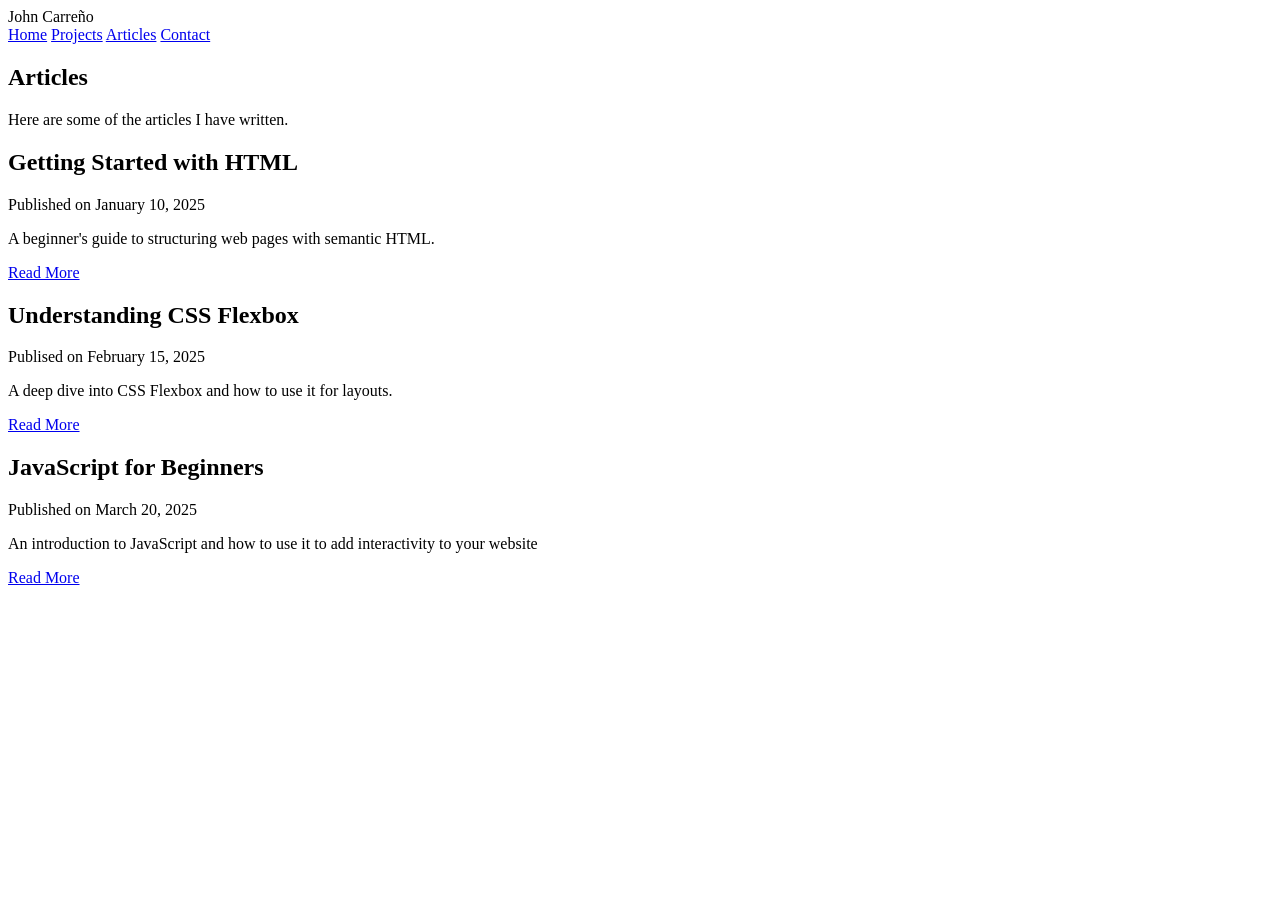
==== articles.html @ 5507aacd "feat: add HTML structure for all pages with navbar and SEO meta" ====
<!DOCTYPE html>
<html lang="en">
    <head>
        <meta charset="UTF-8">
        <meta name="viewport" content="width=devide-width, initial-scale=1.0">
        <title>John Carreño - Articles</title>

        <meta name="description" content="Articles written by John Carreño about frontend development, HTML, CSS and JavaScript.">
        <meta name="keywords" content="articles, blog, frontend, HTML, CSS, JavaScript, John Carreño">
        <meta name="author" content="John Carreño">

        <meta property="og:title" content="John Carreño - Articles">
        <meta property="og:description" content="Articles written by John Carreño about frontend development, HTML, CSS and JavaScript.">
        <meta property="og:type" content="website">
        <meta property="og:url" content="https://John0487.github.io/html-portfolio/articles.html">
    </head>

    <body>

        <header>
            <div>John Carreño</div>
            <nav>
                <a href="index.html">Home</a>
                <a href="projects.html">Projects</a>
                <a href="articles.html">Articles</a>
                <a href="contact.html">Contact</a>
            </nav>
        </header>
        
        <main>
            <section>
                <h1>Articles</h1>
                <p>Here are some of the articles I have written.</p>
            </section>

            <section>
                <article>
                    <h2>Getting Started with HTML</h2>
                    <p>Published on <time datetime="2025-01-10">January 10, 2025</time></p>
                    <p>A beginner's guide to structuring web pages with semantic HTML.</p>
                    <a href="#">Read More</a>
                </article>

                <article>
                    <h2>Understanding CSS Flexbox</h2>
                    <p>Publised on <time datetime="2025-02-15">February 15, 2025</time></p>
                    <p>A deep dive into CSS Flexbox and how to use it for layouts.</p>
                    <a href="#">Read More</a>
                </article>

                <article>
                    <h2>JavaScript for Beginners</h2>
                    <p>Published on <time datetime="2025-03=20">March 20, 2025</time></p>
                    <p>An introduction to JavaScript and how to use it to add interactivity to your website</p>
                    <a href="#">Read More</a>
                </article>
            </section>
        </main>
    </body>
</html>
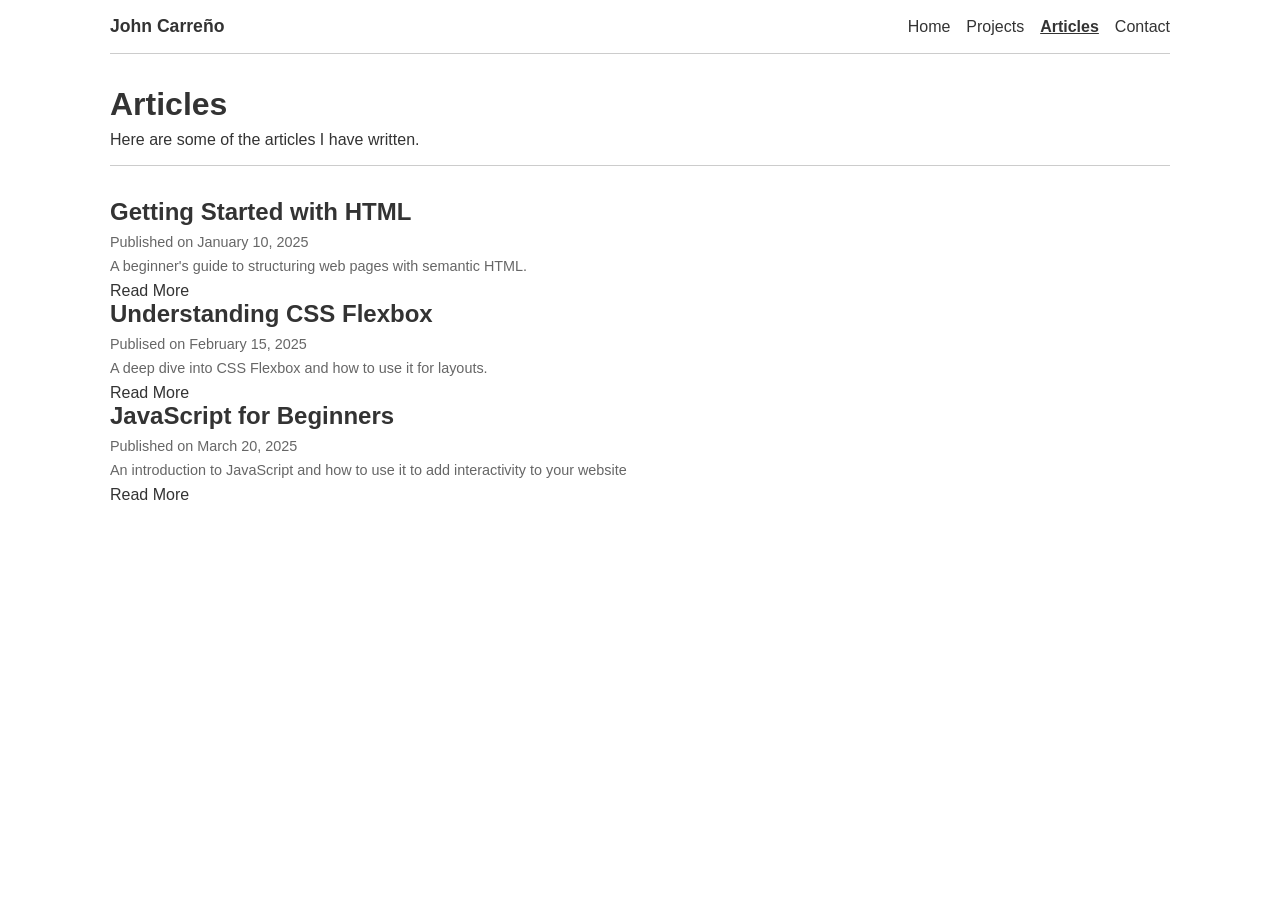
==== commit 3f775df0: "feat: add CSS styling for all pages" ====
--- a/articles.html
+++ b/articles.html
@@ -13,6 +13,9 @@
         <meta property="og:description" content="Articles written by John Carreño about frontend development, HTML, CSS and JavaScript.">
         <meta property="og:type" content="website">
         <meta property="og:url" content="https://John0487.github.io/html-portfolio/articles.html">
+
+        <link rel="icon" type="image/x-icon" href="favicon.ico?v=1">
+        <link rel="stylesheet" href="styles.css">
     </head>
 
     <body>
@@ -22,7 +25,7 @@
             <nav>
                 <a href="index.html">Home</a>
                 <a href="projects.html">Projects</a>
-                <a href="articles.html">Articles</a>
+                <a href="articles.html" aria-current="page">Articles</a>
                 <a href="contact.html">Contact</a>
             </nav>
         </header>
--- a/styles.css
+++ b/styles.css
@@ -0,0 +1,224 @@
+/* General */
+* {
+    margin: 0;
+    padding: 0;
+    box-sizing: border-box;
+}
+
+body {
+    font-family: Arial, sans-serif;
+    color: #333;
+    max-width: 1100px;
+    margin: 0 auto;
+    padding: 0 20px;
+}
+
+a {
+    color: #333;
+    text-decoration: none;
+}
+
+a:hover {
+    text-decoration: underline;
+}
+
+/* Header */
+header {
+    display: flex;
+    justify-content: space-between;
+    align-items: center;
+    padding: 16px 0;
+    border-bottom: 1px solid #ccc;
+    margin-bottom: 32px;
+}
+
+header div{
+    font-weight: bold;
+    font-size: 1.1rem;
+}
+
+nav {
+    display: flex;
+    gap: 16px;
+}
+
+nav a {
+    color: #333;
+}
+
+nav a[aria-current="page"] {
+    font-weight: bold;
+    text-decoration: underline;
+}
+
+/* Hero */
+#hero {
+    text-align: center;
+    padding: 48px 0;
+    border-bottom: 1px solid #ccc;
+    margin-bottom: 32px;
+}
+
+#hero h1 {
+    font-size: 3rem;
+    margin-bottom: 8px;
+}
+
+#hero p {
+    color: #666;
+}
+
+/* 3 column layout */
+#content {
+    display: grid;
+    grid-template-columns: 1fr 2fr 1fr;
+    gap: 32px;
+    margin-bottom: 48px;
+    padding-bottom: 32px;
+    border-bottom: 1px solid #ccc;
+}
+
+#content h2 {
+    font-size: 1rem;
+    margin-bottom: 16px;
+    border-bottom: 1px solid #ccc;
+    padding-bottom: 8px;
+}
+
+#content ul {
+    list-style: none;
+    padding: 0;
+}
+
+#content ul li {
+    margin-bottom: 8px;
+}
+
+#content article {
+    margin-bottom: 24px;
+}
+
+#content article h3 {
+    margin-bottom: 4px;
+}
+
+#content article p {
+    color: #666;
+    margin-bottom: 8px;
+    font-size: 0.9rem;
+}
+
+/* Reviews */
+#reviews {
+    margin-bottom: 48px;
+}
+
+#reviews h2 {
+    margin-bottom: 24px;
+    font-size: 1rem;
+    border-bottom: 1px solid #ccc;
+    padding-bottom: 8px;
+}
+
+#reviews {
+    display: grid;
+    grid-template-columns: 1fr;
+}
+
+#reviews > p {
+    margin-bottom: 16px;
+}
+
+#reviews article {
+    border: 1px solid #ccc;
+    border-radius: 8px;
+    padding: 16px;
+    margin-bottom: 16px;
+}
+
+#reviews article p {
+    margin-bottom: 12px;
+    font-size: 0.9rem;
+    color: #444;
+}
+
+#reviews article footer p:first-child {
+    font-weight: bold;
+    font-size: 0.5rem;
+}
+
+#reviews article footer p:last-child{
+    color: #666;
+    font-size: 0.8rem;
+}
+
+/* Footer */
+footer {
+    text-align: center;
+    padding: 24px 0;
+    border-top: 1px solid #ccc;
+    color: #666;
+    font-size: 0.85rem;
+}
+
+/* Projects y Articles */
+main > section:first-child {
+    margin-bottom: 32px;
+    padding-bottom: 16px;
+    border-bottom: 1px solid #ccc;
+}
+
+main > section:first-child h1 {
+    font-size: 2rem;
+    margin-bottom: 8px;
+}
+
+main > section article h2 {
+    margin-bottom: 8px;
+}
+
+main > section article p {
+    color: #666;
+    margin-bottom: 8px;
+    font-size: 0.9rem;
+}
+
+/* Contact form */
+form div {
+    margin-bottom: 16px;
+}
+
+label {
+    display: block;
+    margin-bottom: 4px;
+    font-weight: bold;
+    font-size: 0.9 rem;
+}
+
+input, select, textarea {
+    width: 100%;
+    padding: 10px;
+    border: 1px solid #ccc;
+    border-radius: 4px;
+    font-size: 0.95rem;
+    font-family: Arial, sans-serif;
+}
+
+input:focus, select:focus, textarea:focus {
+    outline: none;
+    border-color: #333;
+}
+
+button[type="submit"] {
+    background-color: #333;
+    color: white;
+    padding: 10px 24px;
+    border: none;
+    border-radius: 4px;
+    cursor: pointer;
+    font-size: 0.95rem;
+}
+
+button[type="submit"]:hover {
+    background-color: #555;
+}
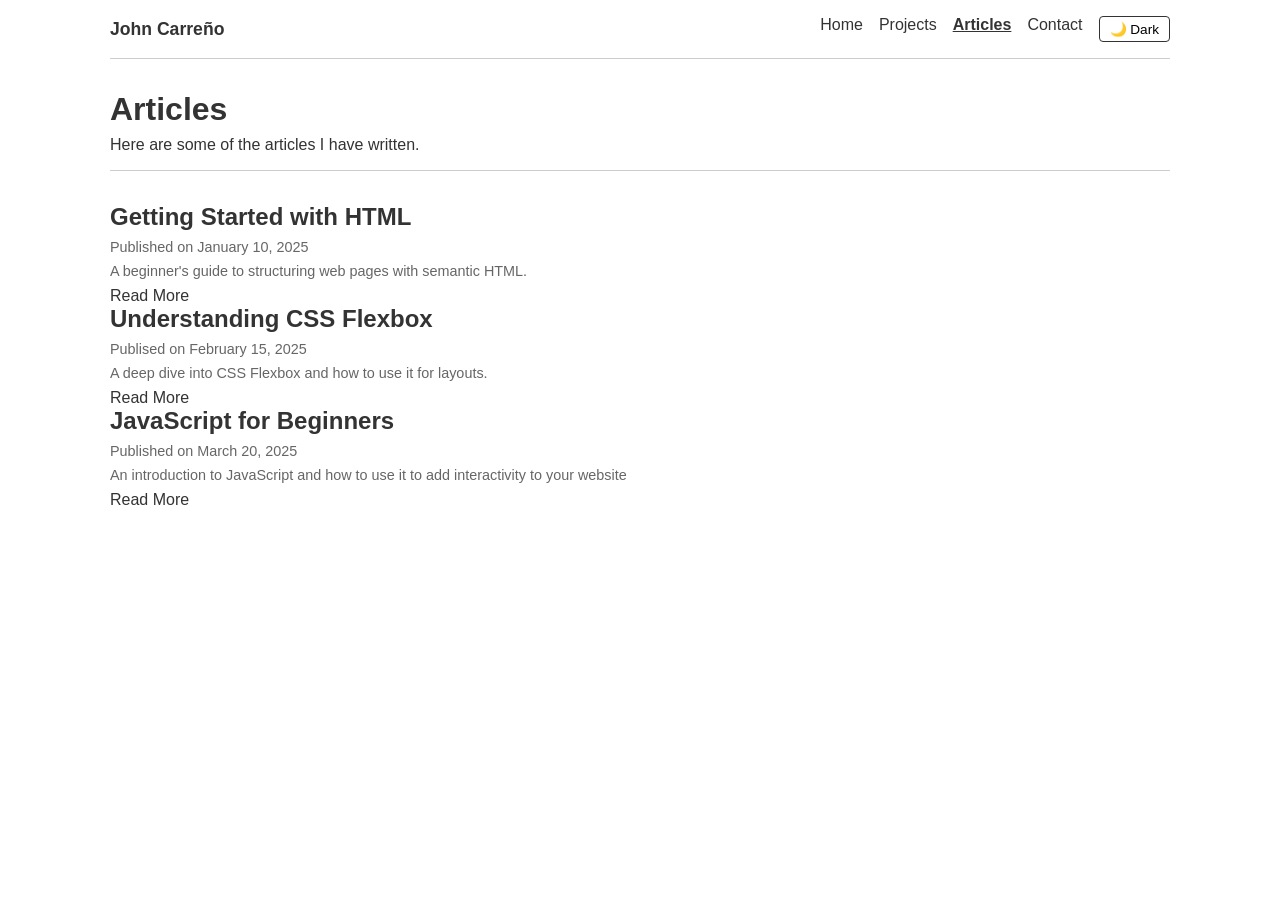
==== commit ae8e91c9: "feat: add dark mode toggle to all pages" ====
--- a/articles.html
+++ b/articles.html
@@ -12,7 +12,7 @@
         <meta property="og:title" content="John Carreño - Articles">
         <meta property="og:description" content="Articles written by John Carreño about frontend development, HTML, CSS and JavaScript.">
         <meta property="og:type" content="website">
-        <meta property="og:url" content="https://John0487.github.io/html-portfolio/articles.html">
+        <meta property="og:url" content="https://john0487.github.io/html-portfolio/articles.html">
 
         <link rel="icon" type="image/x-icon" href="favicon.ico?v=1">
         <link rel="stylesheet" href="styles.css">
@@ -27,6 +27,7 @@
                 <a href="projects.html">Projects</a>
                 <a href="articles.html" aria-current="page">Articles</a>
                 <a href="contact.html">Contact</a>
+                <button id="theme-toggle">🌙 Dark</button>
             </nav>
         </header>
         
@@ -59,5 +60,20 @@
                 </article>
             </section>
         </main>
+
+        <script>
+            const button = document.getElementById('theme-toggle');
+
+            button.addEventListener('click', function() {
+                document.body.classList.toggle('dark');
+
+                if (document.body.classList.contains('dark')) {
+                    button.textContent = '☀️ Light';
+                } else {
+                    button.textContent = '🌙 Dark';
+                }
+            });
+        </script>
+
     </body>
 </html>
--- a/styles.css
+++ b/styles.css
@@ -222,3 +222,121 @@
 button[type="submit"]:hover {
     background-color: #555;
 }
+
+/* == RESPONSIVE == */
+@media (max-width: 768px){
+
+    /* Header */
+    header {
+        flex-direction: column;
+        align-items: flex-start;
+        gap: 12px;
+    }
+
+    /* Hero */
+    #hero h1 {
+        font-size: 2rem;
+    }
+
+    /* 3 columnas -> 1 columna */
+    #content {
+        grid-template-columns: 1fr;
+    }
+
+    /* Reviews en 1 columna */
+    #reviews {
+        grid-template-columns: 1fr;
+    }
+
+    /* Formulario */
+    button[type="submit"] {
+        width: 100%;
+    }
+
+}
+
+/* Modo oscuro */
+body.dark {
+    background-color: #121212;
+    color: #e0e0e0;
+}
+
+body.dark header{
+    border-bottom-color: #444;
+}
+
+body.dark nav a[aria-current="page"] {
+    color: #e0e0e0;
+}
+
+body.dark #hero {
+    border-bottom-color: #444;
+}
+
+body.dark #content {
+    border-bottom-color: #444;
+}
+
+body.dark #content h2 {
+    border-bottom-color: #444;
+}
+
+body.dark #content article p {
+    color: #aaa;
+}
+
+body.dark #reviews article {
+    border-color: #444;
+}
+
+body.dark #reviews article p {
+    color: #ccc;
+}
+
+body.dark main > section:first-child {
+    border-bottom-color: #444;
+}
+
+body.dark main > section article {
+    border-bottom-color: #333;
+}
+
+body.dark main > section article p {
+    color: #aaa;
+}
+
+body.dark input,
+body.dark select,
+body.dark textarea {
+    background-color: #1e1e1e;
+    border-color: #444;
+    color: #e0e0e0;
+}
+
+body.dark footer {
+    border-top-color: #444;
+    color: #aaa;
+}
+
+/* Botón de tema */
+#theme-toggle {
+    background: none;
+    border: 1px solid #333;
+    padding: 4px 10px;
+    border-radius: 4px;
+    cursor: pointer;
+    font-size: 0.85rem;
+}
+
+#theme-toggle:hover {
+    background-color: #eee;
+}
+
+body.dark #theme-toggle {
+    border-color: #aaa;
+    color: #e0e0e0;
+}
+
+body.dark #theme-toggle:hover{
+    background-color: #333;
+}
